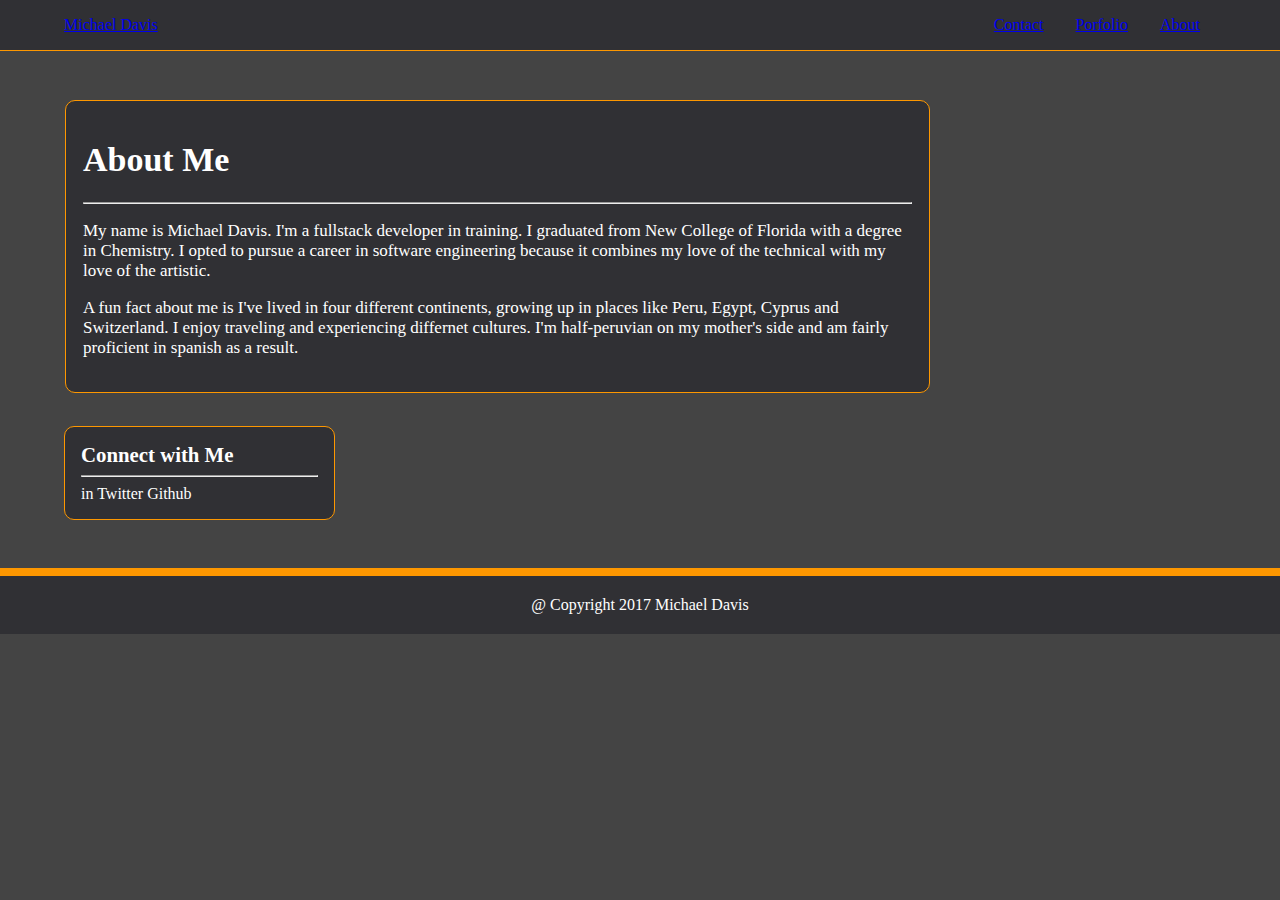
==== index.html @ 1dfdb02a "Built up index.html and added initial CSS" ====
<!DOCTYPE html>
<html>
  <head>
    <meta charset="utf-8">
    <title>Michael Davis Portfolio</title>

    <!-- CSS -->
    <link rel="stylesheet" type="text/css" href="assets/css/style.css"/>
  </head>

  <body>
      <nav>
        <a id="nav-logo" href="#">Michael Davis</a>
        <a class ="nav-item" href="#">About</a>
        <a class ="nav-item" href="#">Porfolio</a>
        <a class ="nav-item" href="#">Contact</a>
      </nav>

      <div class="container">
        <section class="main-section">
          <h1>About Me</h1>
          <hr>
          <p class="about-paragraph">My name is Michael Davis. I'm a fullstack developer in training.
          I graduated from New College of Florida with a degree in Chemistry.
        I opted to pursue a career in software engineering because it combines
      my love of the technical with my love of the artistic.</p>
          <p class="about-paragraph">A fun fact about me is I've lived in four different continents,
          growing up in places like Peru, Egypt, Cyprus and Switzerland. I enjoy traveling
        and experiencing differnet cultures. I'm half-peruvian on my mother's
      side and am fairly proficient in spanish as a result.</p>
        </section>

        <section class="social-media-container">
          <h2 id="social-media-title">Connect with Me</h2>
          <hr>
          <a>in</a>
          <a>Twitter</a>
          <a>Github</a>
        </section>
      </div>

      <footer>
        <p id="copyright">@ Copyright 2017 Michael Davis</p>
      </footer>

  </body>
</html>
---- assets/css/style.css ----
body {
  margin: 0;
  background: #444444;
}

nav {
  padding: 1em 4em 1em 4em;
  background: #303034;
  border-bottom: 0.1em solid #fd9700;
}

.nav-item {
  float: right;
  margin: 0 1em;
}

.container {
  margin: 2em 3em 2em 3em;
  clear: both;
  overflow: auto;
}

.main-section {
  color: white;
  background: #303034;
  border-radius: 10px;
  float: left;
  width: 70%;
  padding: 1em 1em 1em 1em;
  margin: 1em 1em 1em 1em;
  font-size: 17px;
  border: 0.1em solid #fd9700;
}

.about-paragraph {
  font-size: 1em;
}

.social-media-container {
  color: white;
  background:#303034;
  border-radius 10px;
  width: 20%;
  float: left;
  margin: 1em 1em 1em 1em;
  padding: 1em 1em 1em 1em;
  border-radius: 10px;
  border: 0.1em solid #fd9700;
}

#social-media-title {
  font-size: 1.3em;
  margin: 0;
}

footer {
  clear: both;
  overflow: auto;
  text-align: center;
  background: #303034;
  color: white;
  padding: 20px 0 20px 0;
  width: 100%;
  border-top: 0.5em solid #fd9700;
}

#copyright {
  margin: 0;
  font-size: 1em
}
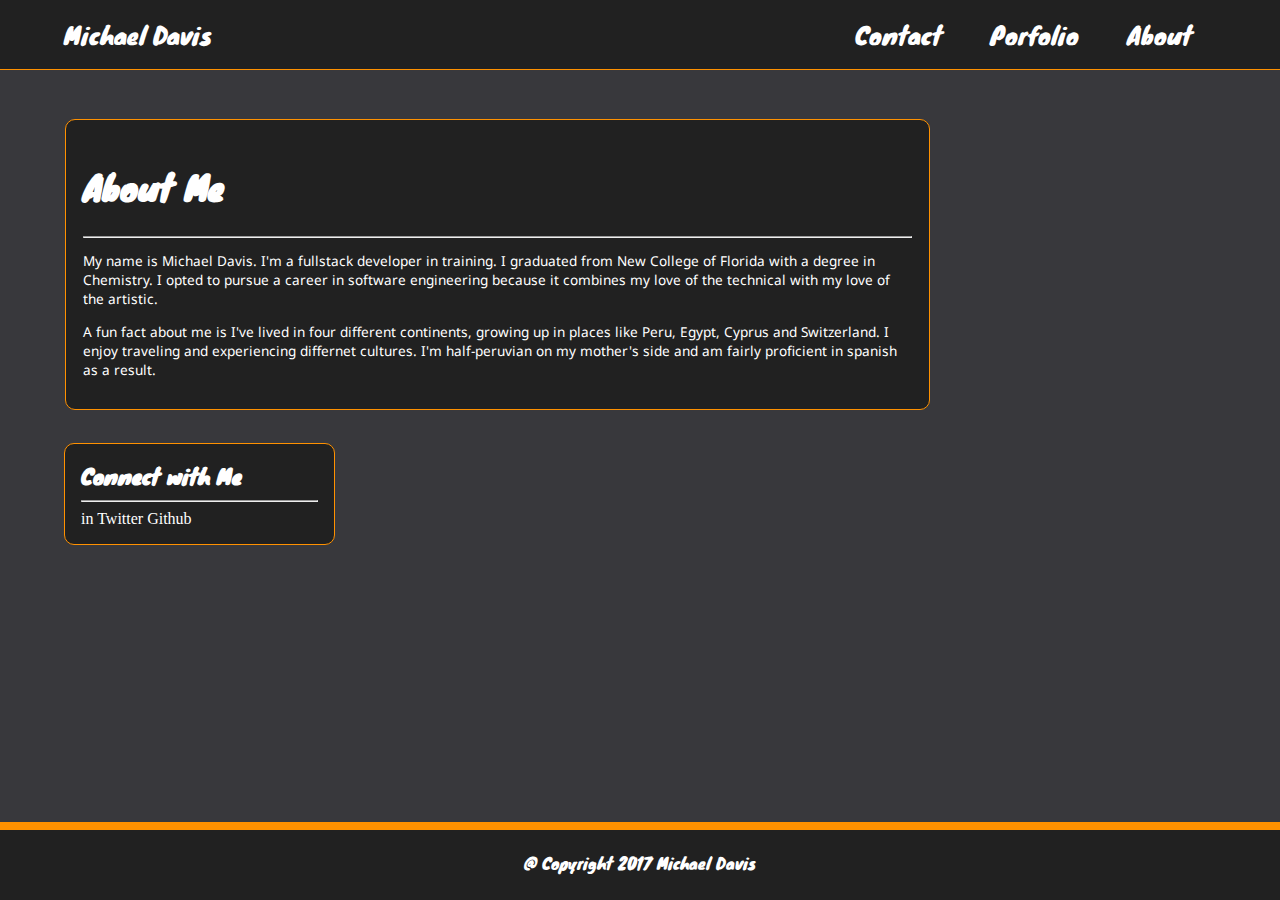
==== commit ece35dc8: "further polished index.html and css" ====
--- a/index.html
+++ b/index.html
@@ -6,6 +6,7 @@
 
     <!-- CSS -->
     <link rel="stylesheet" type="text/css" href="assets/css/style.css"/>
+    <link href="https://fonts.googleapis.com/css?family=Knewave|Droid+Sans" rel="stylesheet">
   </head>
 
   <body>
@@ -18,7 +19,7 @@
 
       <div class="container">
         <section class="main-section">
-          <h1>About Me</h1>
+          <h1 id="about-me">About Me</h1>
           <hr>
           <p class="about-paragraph">My name is Michael Davis. I'm a fullstack developer in training.
           I graduated from New College of Florida with a degree in Chemistry.
@@ -37,11 +38,10 @@
           <a>Twitter</a>
           <a>Github</a>
         </section>
-      </div>
+      </div> <!-- end container -->
 
       <footer>
         <p id="copyright">@ Copyright 2017 Michael Davis</p>
       </footer>
-
   </body>
 </html>
--- a/assets/css/style.css
+++ b/assets/css/style.css
@@ -1,17 +1,37 @@
+html {
+  position: relative;
+  min-height: 100%;
+}
+
 body {
-  margin: 0;
-  background: #444444;
+  margin: 0 0 100px;
+  background: #38383c;
 }
 
 nav {
   padding: 1em 4em 1em 4em;
-  background: #303034;
-  border-bottom: 0.1em solid #fd9700;
+  background: #212121;
+  border-bottom: 0.1em solid #ff9100;
+}
+
+#nav-logo {
+  font-family: 'Knewave', cursive;
+  color: white;
+  text-decoration: none;
+  font-size: 1.5em;
+} #nav-logo:hover {
+  color: #ff9100;
 }
 
 .nav-item {
   float: right;
   margin: 0 1em;
+  font-family: 'Knewave', cursive;
+  font-size: 1.5em;
+  color: white;
+  text-decoration: none;
+} .nav-item:hover {
+  color: #ff9100;
 }
 
 .container {
@@ -22,34 +42,40 @@
 
 .main-section {
   color: white;
-  background: #303034;
+  background: #212121;
   border-radius: 10px;
   float: left;
   width: 70%;
   padding: 1em 1em 1em 1em;
   margin: 1em 1em 1em 1em;
   font-size: 17px;
-  border: 0.1em solid #fd9700;
+  border: 0.1em solid #ff9100;
+}
+
+#about-me {
+  font-family: 'Knewave', cursive;
 }
 
 .about-paragraph {
-  font-size: 1em;
+  font-size: 0.8em;
+  font-family: 'Droid Sans', sans-serif;
 }
 
 .social-media-container {
   color: white;
-  background:#303034;
+  background:#212121;
   border-radius 10px;
   width: 20%;
   float: left;
   margin: 1em 1em 1em 1em;
   padding: 1em 1em 1em 1em;
   border-radius: 10px;
-  border: 0.1em solid #fd9700;
+  border: 0.1em solid #ff9100;
 }
 
 #social-media-title {
   font-size: 1.3em;
+  font-family: 'Knewave', cursive;
   margin: 0;
 }
 
@@ -57,14 +83,19 @@
   clear: both;
   overflow: auto;
   text-align: center;
-  background: #303034;
+  background: #212121;
   color: white;
   padding: 20px 0 20px 0;
+  border-top: 0.5em solid #ff9100;
+  position: absolute;
+  left: 0;
+  bottom: 0;
   width: 100%;
-  border-top: 0.5em solid #fd9700;
+  height: 30px;
 }
 
 #copyright {
   margin: 0;
-  font-size: 1em
+  font-size: 1em;
+  font-family: 'Knewave', cursive;
 }
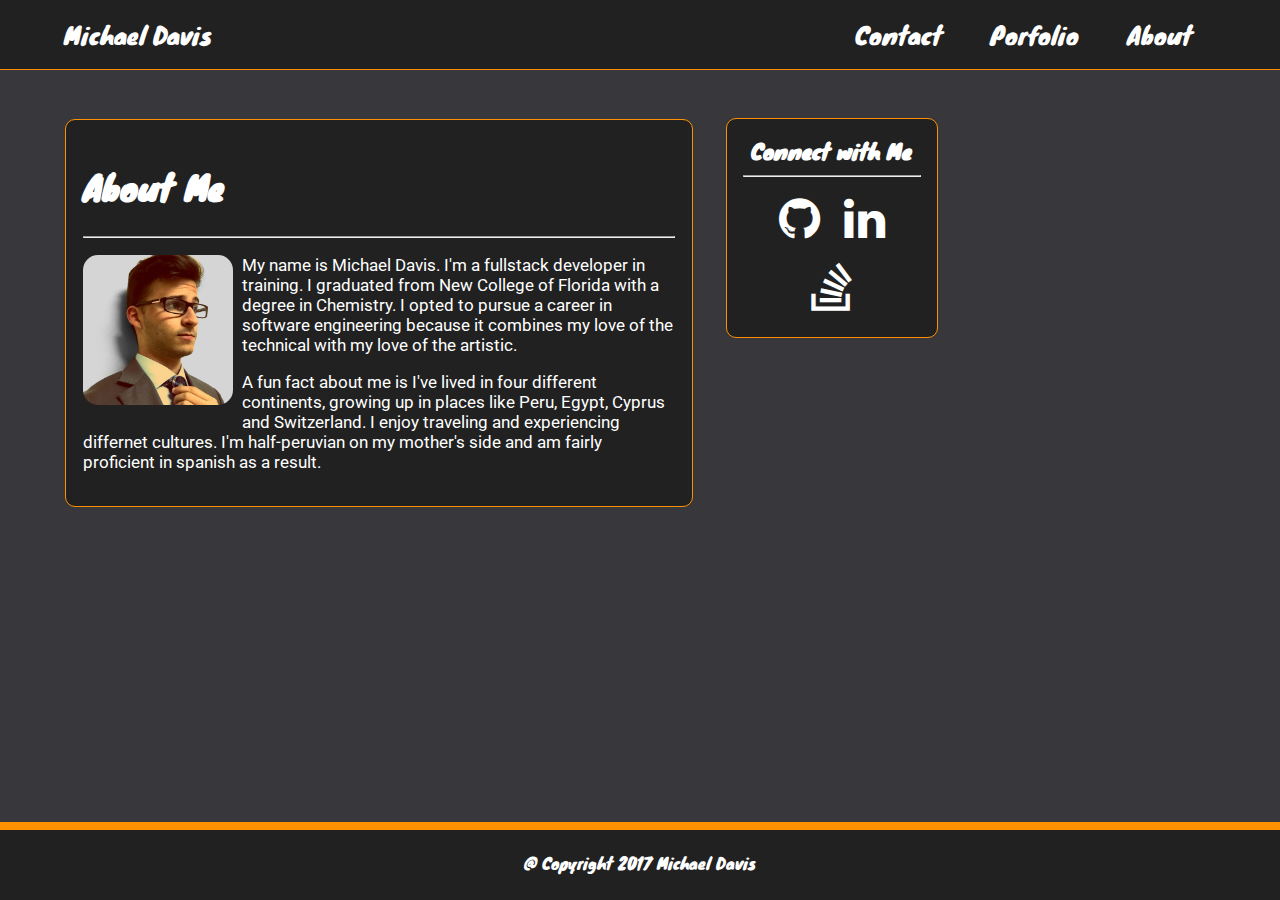
==== commit cb55e40a: "added font awesome icons, fonts and continued styling" ====
--- a/index.html
+++ b/index.html
@@ -5,8 +5,9 @@
     <title>Michael Davis Portfolio</title>
 
     <!-- CSS -->
+    <link rel="stylesheet" type="text/css" href="assets/css/font-awesome/css/font-awesome.min.css">
+    <link href="https://fonts.googleapis.com/css?family=Knewave|Roboto" rel="stylesheet">
     <link rel="stylesheet" type="text/css" href="assets/css/style.css"/>
-    <link href="https://fonts.googleapis.com/css?family=Knewave|Droid+Sans" rel="stylesheet">
   </head>
 
   <body>
@@ -17,10 +18,11 @@
         <a class ="nav-item" href="#">Contact</a>
       </nav>
 
-      <div class="container">
+      <div id="container">
         <section class="main-section">
           <h1 id="about-me">About Me</h1>
           <hr>
+          <img id="profile-pic" src="assets/images/profile_image.png">
           <p class="about-paragraph">My name is Michael Davis. I'm a fullstack developer in training.
           I graduated from New College of Florida with a degree in Chemistry.
         I opted to pursue a career in software engineering because it combines
@@ -34,9 +36,9 @@
         <section class="social-media-container">
           <h2 id="social-media-title">Connect with Me</h2>
           <hr>
-          <a>in</a>
-          <a>Twitter</a>
-          <a>Github</a>
+          <a class="social-anchor" href="https://github.com/mhdavis" target="_blank"><i class="fa fa-github social-btn"></i></a>
+          <a class="social-anchor" href="https://www.linkedin.com/in/michael-davis-1b31b7124/" target="_blank"><i class="fa fa-linkedin social-btn"></i></a>
+          <a class="social-anchor" href="https://stackoverflow.com/users/7643412/mhdavis" target="_blank"><i class="fa fa-stack-overflow social-btn"></i></a>
         </section>
       </div> <!-- end container -->
 
--- a/assets/css/style.css
+++ b/assets/css/style.css
@@ -34,7 +34,7 @@
   color: #ff9100;
 }
 
-.container {
+#container {
   margin: 2em 3em 2em 3em;
   clear: both;
   overflow: auto;
@@ -45,7 +45,7 @@
   background: #212121;
   border-radius: 10px;
   float: left;
-  width: 70%;
+  width: 50%;
   padding: 1em 1em 1em 1em;
   margin: 1em 1em 1em 1em;
   font-size: 17px;
@@ -56,27 +56,47 @@
   font-family: 'Knewave', cursive;
 }
 
+#profile-pic {
+  width: 150px;
+  height: 150px;
+  border-radius: 10%;
+  float: left;
+  margin: 0.5em 0.5em 0.5em 0;
+}
+
 .about-paragraph {
-  font-size: 0.8em;
-  font-family: 'Droid Sans', sans-serif;
+  font-size: 1em;
+  font-family: 'Roboto', sans-serif;
 }
 
 .social-media-container {
   color: white;
   background:#212121;
   border-radius 10px;
-  width: 20%;
+  width: 15%;
   float: left;
   margin: 1em 1em 1em 1em;
   padding: 1em 1em 1em 1em;
   border-radius: 10px;
   border: 0.1em solid #ff9100;
+  text-align: center;
 }
 
 #social-media-title {
   font-size: 1.3em;
   font-family: 'Knewave', cursive;
   margin: 0;
+}
+
+.social-btn {
+  font-size: 3em;
+  margin: 10px;
+}
+
+.social-anchor {
+    color: white;
+}.social-anchor:hover {
+  color: #ff9100;
 }
 
 footer {
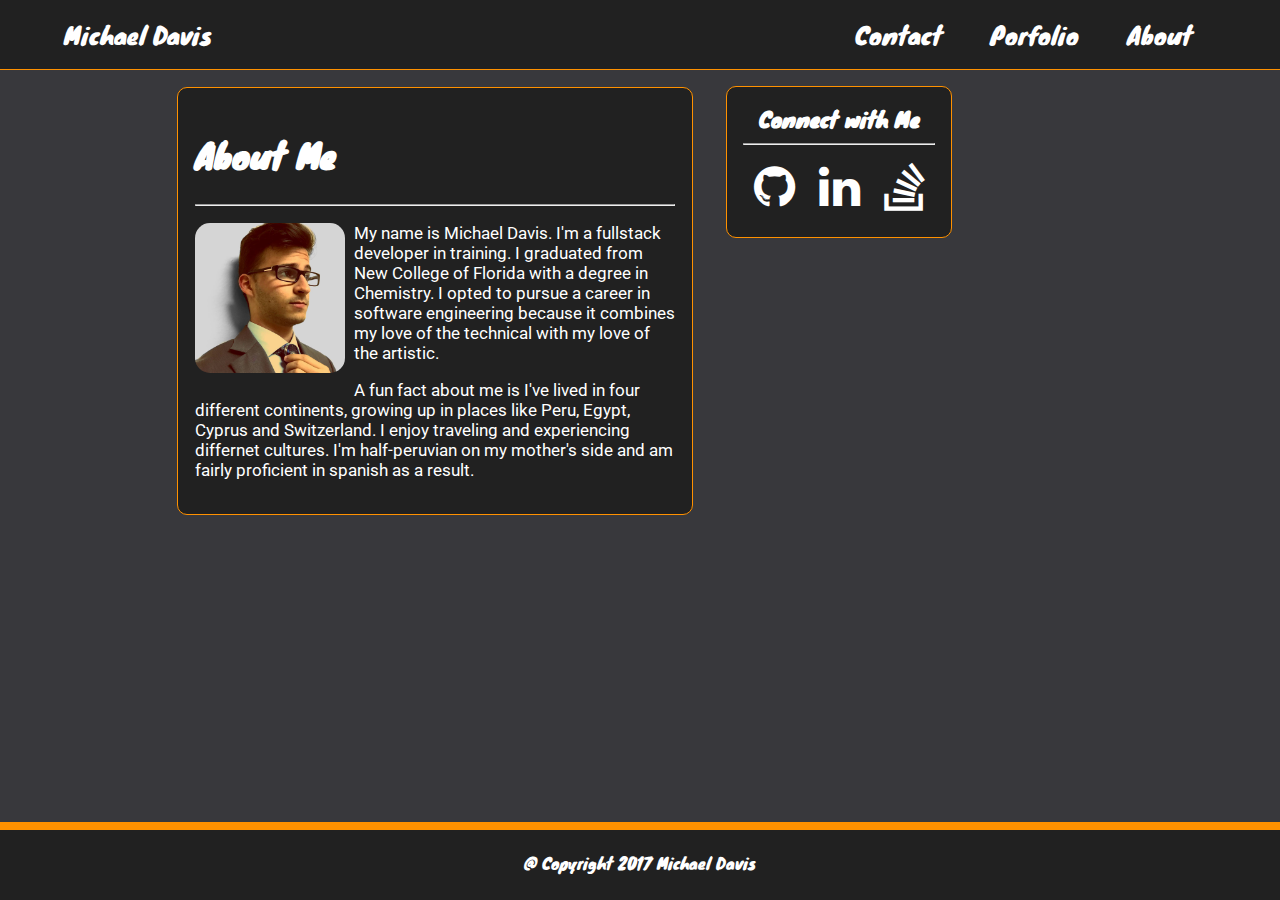
==== commit 8f8d8698: "began building out responsive design with media queries" ====
--- a/index.html
+++ b/index.html
@@ -2,6 +2,7 @@
 <html>
   <head>
     <meta charset="utf-8">
+    <meta name="viewport" content="width=device-width, intial-scale=1.0">
     <title>Michael Davis Portfolio</title>
 
     <!-- CSS -->
@@ -11,6 +12,7 @@
   </head>
 
   <body>
+    <div id=wrapper>
       <nav>
         <a id="nav-logo" href="#">Michael Davis</a>
         <a class ="nav-item" href="#">About</a>
@@ -19,7 +21,7 @@
       </nav>
 
       <div id="container">
-        <section class="main-section">
+        <section id="main-section">
           <h1 id="about-me">About Me</h1>
           <hr>
           <img id="profile-pic" src="assets/images/profile_image.png">
@@ -33,17 +35,18 @@
       side and am fairly proficient in spanish as a result.</p>
         </section>
 
-        <section class="social-media-container">
+        <aside id="social-media-container">
           <h2 id="social-media-title">Connect with Me</h2>
           <hr>
           <a class="social-anchor" href="https://github.com/mhdavis" target="_blank"><i class="fa fa-github social-btn"></i></a>
           <a class="social-anchor" href="https://www.linkedin.com/in/michael-davis-1b31b7124/" target="_blank"><i class="fa fa-linkedin social-btn"></i></a>
           <a class="social-anchor" href="https://stackoverflow.com/users/7643412/mhdavis" target="_blank"><i class="fa fa-stack-overflow social-btn"></i></a>
-        </section>
+        </aside>
       </div> <!-- end container -->
 
       <footer>
         <p id="copyright">@ Copyright 2017 Michael Davis</p>
       </footer>
+    </div> <!-- end wrapper -->
   </body>
 </html>
--- a/assets/css/style.css
+++ b/assets/css/style.css
@@ -9,6 +9,7 @@
 }
 
 nav {
+  width: auto;
   padding: 1em 4em 1em 4em;
   background: #212121;
   border-bottom: 0.1em solid #ff9100;
@@ -35,12 +36,13 @@
 }
 
 #container {
-  margin: 2em 3em 2em 3em;
+  margin: 0px auto;
+  width: 960px;
   clear: both;
   overflow: auto;
 }
 
-.main-section {
+#main-section {
   color: white;
   background: #212121;
   border-radius: 10px;
@@ -52,7 +54,7 @@
   border: 0.1em solid #ff9100;
 }
 
-#about-me {
+#about-me, #contact-me {
   font-family: 'Knewave', cursive;
 }
 
@@ -69,11 +71,38 @@
   font-family: 'Roboto', sans-serif;
 }
 
-.social-media-container {
+.contact-row {
+  font-size: 1em;
+  font-family: 'Knewave', cursive;
+  margin: 0.1em 0 0.1em;
+}
+
+.input {
+  width: 100%;
+  background: #38383c;
+  border-style: none;
+  color: white;
+  font-family: 'Roboto', sans-serif;
+}
+
+#submit-btn {
+  color: #212121;
+  background: white;
+  border-radius: 10px;
+  border-color: white;
+  border-style: none;
+  font-size: 1.5em;
+  padding:5px 8px;
+  font-family: 'Knewave', cursive;
+} #submit-btn:hover {
+  background-color: #ff9100;
+}
+
+#social-media-container {
   color: white;
   background:#212121;
   border-radius 10px;
-  width: 15%;
+  width: 20%;
   float: left;
   margin: 1em 1em 1em 1em;
   padding: 1em 1em 1em 1em;
@@ -119,3 +148,14 @@
   font-size: 1em;
   font-family: 'Knewave', cursive;
 }
+
+@media only screen and (max-width: 1000px) {
+  #main-section {
+    width: 50%;
+  }
+
+  #social-media-container {
+    width: 50%;
+
+  }
+}
